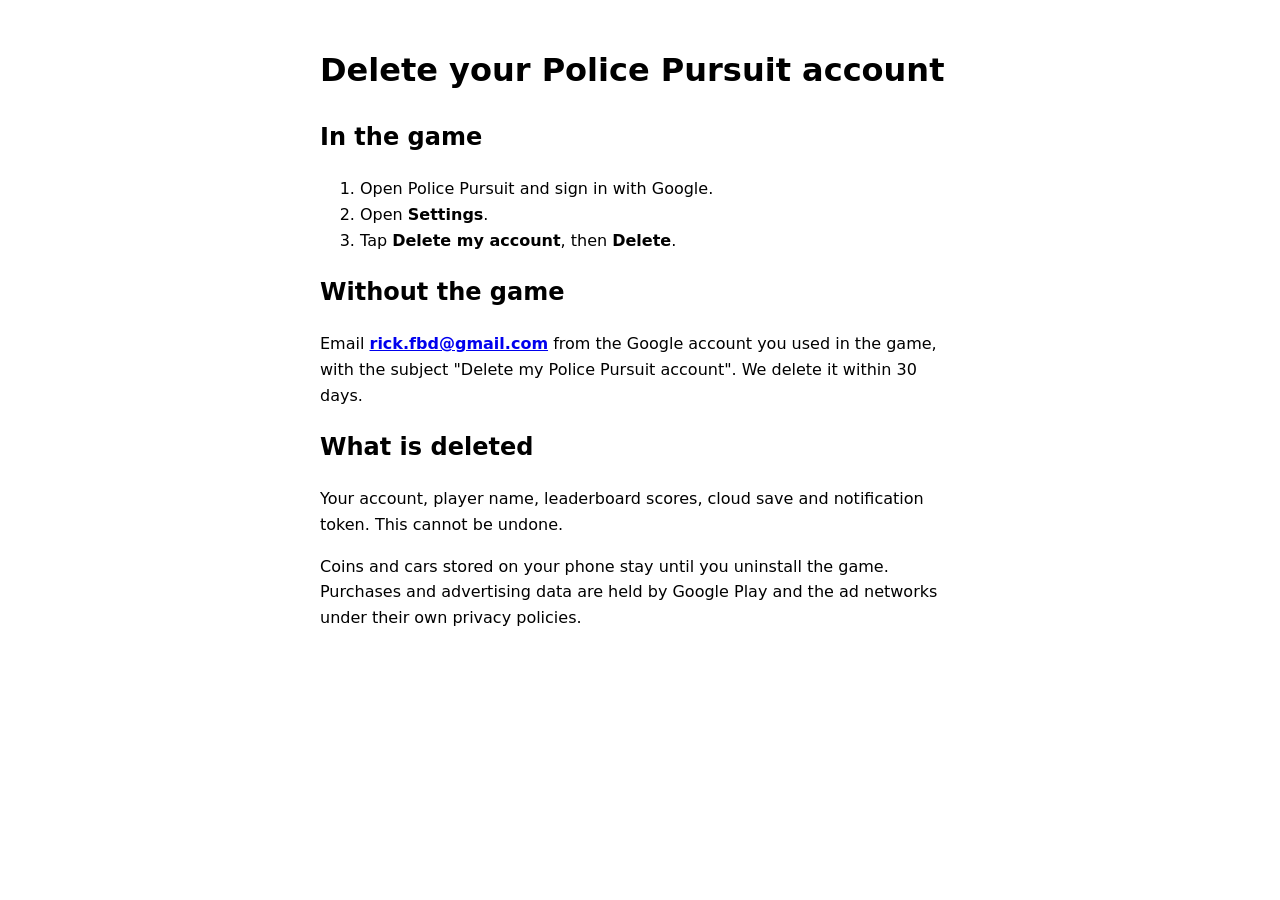
==== admin/delete-account.html @ 136052fb "F1-F14: game, backend functions, admin panel Unity game (menu, tutorial, garage, settings, sign-in, " ====
<!doctype html>
<html lang="en">
<head>
  <meta charset="utf-8">
  <meta name="viewport" content="width=device-width, initial-scale=1">
  <title>Delete your Police Pursuit account</title>
  <style>
    body { font-family: system-ui, sans-serif; line-height: 1.6; max-width: 40rem; margin: 0 auto; padding: 1.5rem; }
  </style>
</head>
<body>
  <h1>Delete your Police Pursuit account</h1>

  <h2>In the game</h2>
  <ol>
    <li>Open Police Pursuit and sign in with Google.</li>
    <li>Open <strong>Settings</strong>.</li>
    <li>Tap <strong>Delete my account</strong>, then <strong>Delete</strong>.</li>
  </ol>

  <h2>Without the game</h2>
  <p>Email <a href="mailto:rick.fbd@gmail.com"><strong>rick.fbd@gmail.com</strong></a> from the Google account you used in the game, with the subject
    "Delete my Police Pursuit account". We delete it within 30 days.</p>

  <h2>What is deleted</h2>
  <p>Your account, player name, leaderboard scores, cloud save and notification token. This cannot be undone.</p>
  <p>Coins and cars stored on your phone stay until you uninstall the game. Purchases and advertising data are
    held by Google Play and the ad networks under their own privacy policies.</p>
</body>
</html>
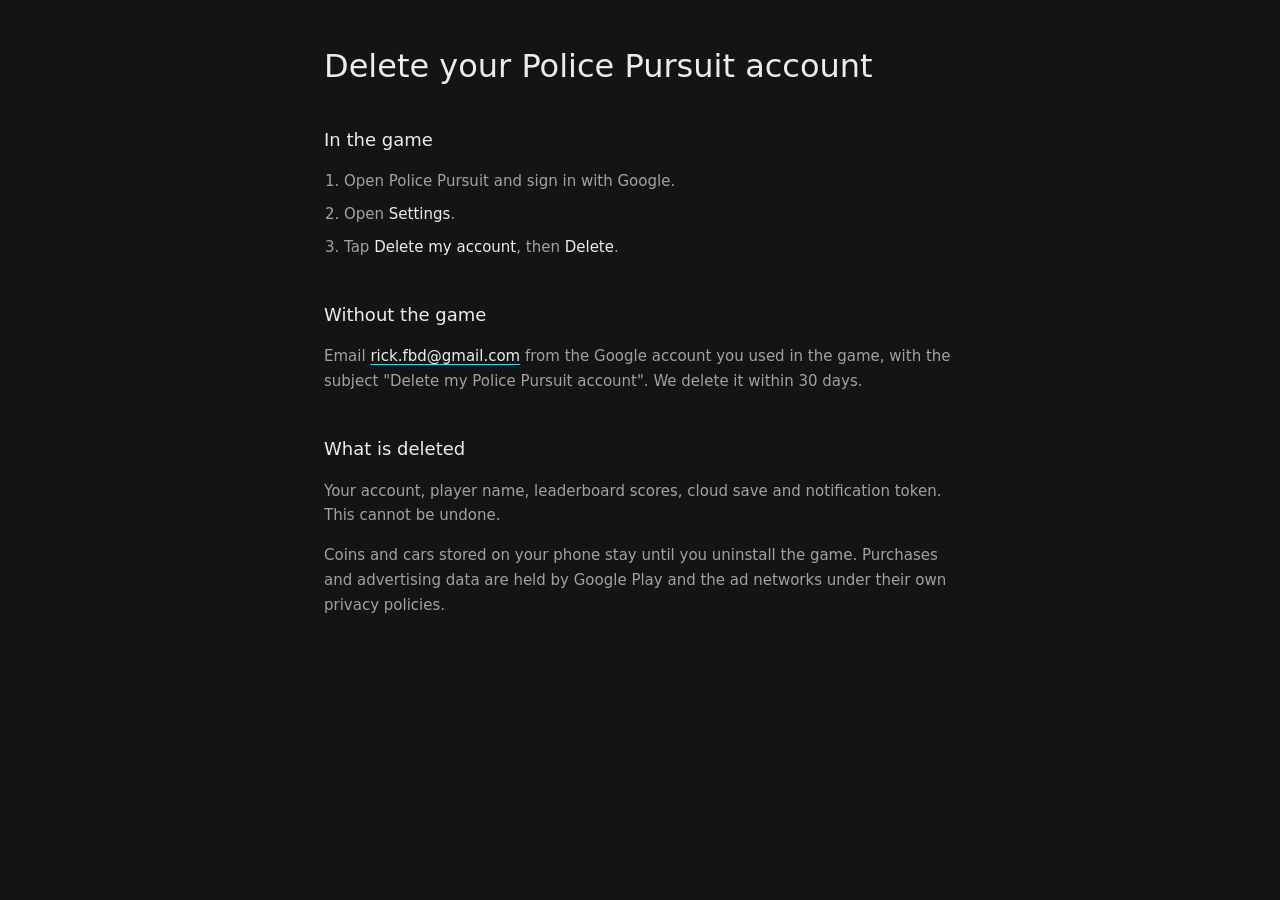
==== commit ba5dddec: "Redesign the admin panel and public pages Graphite surfaces with one cyan accent instead of navy and" ====
--- a/admin/delete-account.html
+++ b/admin/delete-account.html
@@ -4,11 +4,9 @@
   <meta charset="utf-8">
   <meta name="viewport" content="width=device-width, initial-scale=1">
   <title>Delete your Police Pursuit account</title>
-  <style>
-    body { font-family: system-ui, sans-serif; line-height: 1.6; max-width: 40rem; margin: 0 auto; padding: 1.5rem; }
-  </style>
+  <link rel="stylesheet" href="style.css">
 </head>
-<body>
+<body class="doc">
   <h1>Delete your Police Pursuit account</h1>
 
   <h2>In the game</h2>
--- a/admin/style.css
+++ b/admin/style.css
@@ -0,0 +1,128 @@
+/* Graphite ramp, one cyan accent from the game, mono figures like a dispatch readout. */
+:root {
+  color-scheme: dark;
+  --bg-deep: #0f0f10;
+  --bg: #141415;
+  --card: #19191b;
+  --raised: #232325;
+  --line: rgba(237, 237, 237, 0.08);
+  --line-strong: rgba(237, 237, 237, 0.16);
+  --text: #ededed;
+  --text-2: #a1a1a6;
+  --text-3: #85858b;
+  --accent: #3fd0e3;
+  --ease: cubic-bezier(0.22, 1, 0.36, 1);
+  --mono: ui-monospace, "Cascadia Mono", "SF Mono", Consolas, monospace;
+}
+
+* { box-sizing: border-box; }
+[hidden] { display: none !important; }
+body { margin: 0; background: var(--bg); color: var(--text); font: 15px/1.5 system-ui, -apple-system, "Segoe UI", sans-serif; }
+:focus-visible { outline: 2px solid var(--accent); outline-offset: 2px; }
+
+/* Header and status */
+.top { display: flex; align-items: center; height: 56px; padding: 0 24px; border-bottom: 1px solid var(--line); background: var(--bg-deep); }
+.top h1 { margin: 0; font-size: 16px; font-weight: 600; }
+.top h1 span { color: var(--text-3); font-weight: 400; }
+#status { margin: 0; }
+#status:not(:empty) { margin: 16px 24px 0; padding: 10px 12px; background: var(--card); border: 1px solid var(--line-strong); border-radius: 8px; color: var(--text-2); font-size: 14px; }
+
+/* Fields and buttons */
+label { display: grid; gap: 6px; margin: 0 0 16px; font-size: 14px; color: var(--text-2); }
+label small { font-size: 13px; color: var(--text-3); margin-top: -4px; }
+input, textarea, button { font: inherit; color: inherit; }
+input, textarea { width: 100%; max-width: 480px; background: var(--raised); border: 1px solid var(--line-strong); border-radius: 8px; padding: 9px 12px; color: var(--text); transition: border-color 150ms var(--ease); }
+input:focus, textarea:focus { border-color: var(--accent); }
+textarea { resize: vertical; }
+button { min-height: 40px; padding: 0 16px; background: var(--raised); border: 1px solid var(--line-strong); border-radius: 8px; cursor: pointer; font-size: 14px; font-weight: 500; transition: background-color 150ms var(--ease), color 150ms var(--ease), transform 150ms var(--ease); }
+button:hover { background: #2c2c2f; }
+button:active { transform: scale(0.98); }
+button:disabled { opacity: 0.5; cursor: default; }
+form button { background: var(--text); color: var(--bg); border-color: transparent; }
+form button:hover { background: #ffffff; }
+
+/* Sign-in and code cards */
+.gate { max-width: 400px; margin: 64px auto; padding: 24px; background: var(--card); border: 1px solid var(--line); border-radius: 16px; }
+.gate h2 { margin: 0 0 20px; font-size: 20px; font-weight: 500; }
+.gate p { margin: 0 0 12px; color: var(--text-2); font-size: 14px; }
+.gate button { width: 100%; margin-top: 4px; }
+#qr { display: block; margin: 0 0 12px; padding: 8px; background: #fff; border-radius: 8px; }
+#secret { font-family: var(--mono); font-size: 13px; color: var(--text); overflow-wrap: anywhere; }
+
+/* App shell */
+#panel { display: grid; grid-template-columns: 240px minmax(0, 1fr); min-height: calc(100vh - 57px); }
+nav { display: flex; flex-direction: column; gap: 2px; padding: 16px 12px; background: var(--bg-deep); border-right: 1px solid var(--line); }
+nav button { min-height: 36px; padding: 0 12px; text-align: left; background: transparent; border-color: transparent; color: var(--text-2); font-weight: 400; }
+nav button:hover { background: var(--card); color: var(--text); }
+nav button[aria-current="true"] { background: var(--raised); color: var(--text); box-shadow: inset 0 1px 0 rgba(255, 255, 255, 0.08); }
+#logout { margin-top: auto; color: var(--text-3); }
+section { padding: 32px; max-width: 1200px; }
+section h2 { margin: 0 0 24px; font-size: 28px; font-weight: 500; line-height: 1.15; }
+.lead { margin: -16px 0 24px; color: var(--text-2); font-size: 14px; }
+
+/* Dashboard figures */
+.stats { display: grid; grid-template-columns: repeat(auto-fit, minmax(200px, 1fr)); gap: 16px; margin: 0; }
+.stats div { padding: 20px; background: var(--card); border: 1px solid var(--line); border-radius: 12px; }
+.stats dt { font-size: 14px; color: var(--text-2); }
+.stats dd { margin: 12px 0 0; font: 500 32px/1 var(--mono); font-variant-numeric: tabular-nums; }
+.stats dd.key { color: var(--accent); }
+
+/* Tables */
+#search { display: flex; align-items: flex-end; gap: 8px; margin-bottom: 24px; }
+#search label { flex: 0 1 320px; margin: 0; }
+.table { overflow-x: auto; background: var(--card); border: 1px solid var(--line); border-radius: 12px; }
+table { width: 100%; border-collapse: collapse; font-size: 14px; }
+th { padding: 10px 16px; text-align: left; font-size: 13px; font-weight: 500; color: var(--text-3); border-bottom: 1px solid var(--line-strong); white-space: nowrap; }
+td { padding: 10px 16px; border-bottom: 1px solid var(--line); color: var(--text-2); }
+td:first-child { color: var(--text); }
+tbody tr:last-child td { border-bottom: 0; }
+tbody tr:hover td { background: rgba(237, 237, 237, 0.03); }
+.num, td:nth-child(2) { text-align: right; font-family: var(--mono); font-variant-numeric: tabular-nums; }
+#playerRows td:nth-child(3), #scoreRows td:nth-child(4) { white-space: nowrap; color: var(--text-3); }
+#scoreRows td:nth-child(3) { font-family: var(--mono); font-size: 13px; }
+td button { min-height: 32px; padding: 0 12px; font-size: 13px; white-space: nowrap; }
+
+/* Notice and push forms */
+#noticeForm { max-width: 480px; }
+#pushForm { display: grid; grid-template-columns: minmax(0, 480px) 320px; column-gap: 48px; align-items: start; }
+#pushForm > label, #pushForm > button { grid-column: 1; }
+#pushForm > button { justify-self: start; }
+
+/* Push preview, drawn like the notification a player will see */
+.preview { grid-column: 2; grid-row: 1 / span 3; padding: 12px 16px 14px; background: var(--raised); border: 1px solid var(--line); border-radius: 16px; overflow-wrap: anywhere; box-shadow: 0 8px 24px rgba(0, 0, 0, 0.3); }
+.preview-app { display: flex; align-items: center; gap: 8px; margin: 0 0 8px; font-size: 12px; color: var(--text-3); }
+.preview-app span { width: 16px; height: 16px; border-radius: 4px; background: var(--accent); }
+#previewTitle { display: block; font-size: 14px; font-weight: 600; }
+#previewBody { margin: 2px 0 0; font-size: 14px; color: var(--text-2); white-space: pre-wrap; }
+#previewTitle:empty::before { content: "Title"; color: var(--text-3); font-weight: 400; }
+#previewBody:empty::before { content: "Message"; color: var(--text-3); }
+
+/* Phones */
+@media (max-width: 760px) {
+  .top { padding: 0 16px; }
+  #status:not(:empty) { margin: 12px 16px 0; }
+  .gate { margin: 32px 16px; padding: 20px; }
+  #panel { grid-template-columns: minmax(0, 1fr); min-height: 0; }
+  nav { flex-direction: row; flex-wrap: wrap; gap: 4px; padding: 8px 12px; border-right: 0; border-bottom: 1px solid var(--line); }
+  nav button { flex: none; }
+  #logout { margin: 0 0 0 auto; }
+  section { padding: 24px 16px; }
+  section h2 { font-size: 24px; }
+  #pushForm { grid-template-columns: minmax(0, 1fr); }
+  .preview { grid-column: 1; grid-row: auto; margin-bottom: 16px; }
+}
+/* Keeps the 48px touch targets the old page had */
+@media (pointer: coarse) {
+  button, nav button { min-height: 48px; }
+  td button { min-height: 40px; }
+}
+
+/* Public pages: privacy policy and account deletion */
+.doc { max-width: 680px; margin: 0 auto; padding: 48px 24px 64px; line-height: 1.65; color: var(--text-2); }
+.doc h1 { margin: 0 0 8px; font-size: 32px; font-weight: 500; line-height: 1.15; color: var(--text); }
+.doc h2 { margin: 40px 0 8px; font-size: 18px; font-weight: 500; color: var(--text); }
+.doc .meta { margin: 0 0 32px; font-size: 13px; color: var(--text-3); font-family: var(--mono); }
+.doc strong { color: var(--text); font-weight: 500; }
+.doc a { color: var(--accent); text-underline-offset: 3px; }
+.doc ul, .doc ol { padding-left: 20px; }
+.doc li { margin-bottom: 8px; }
